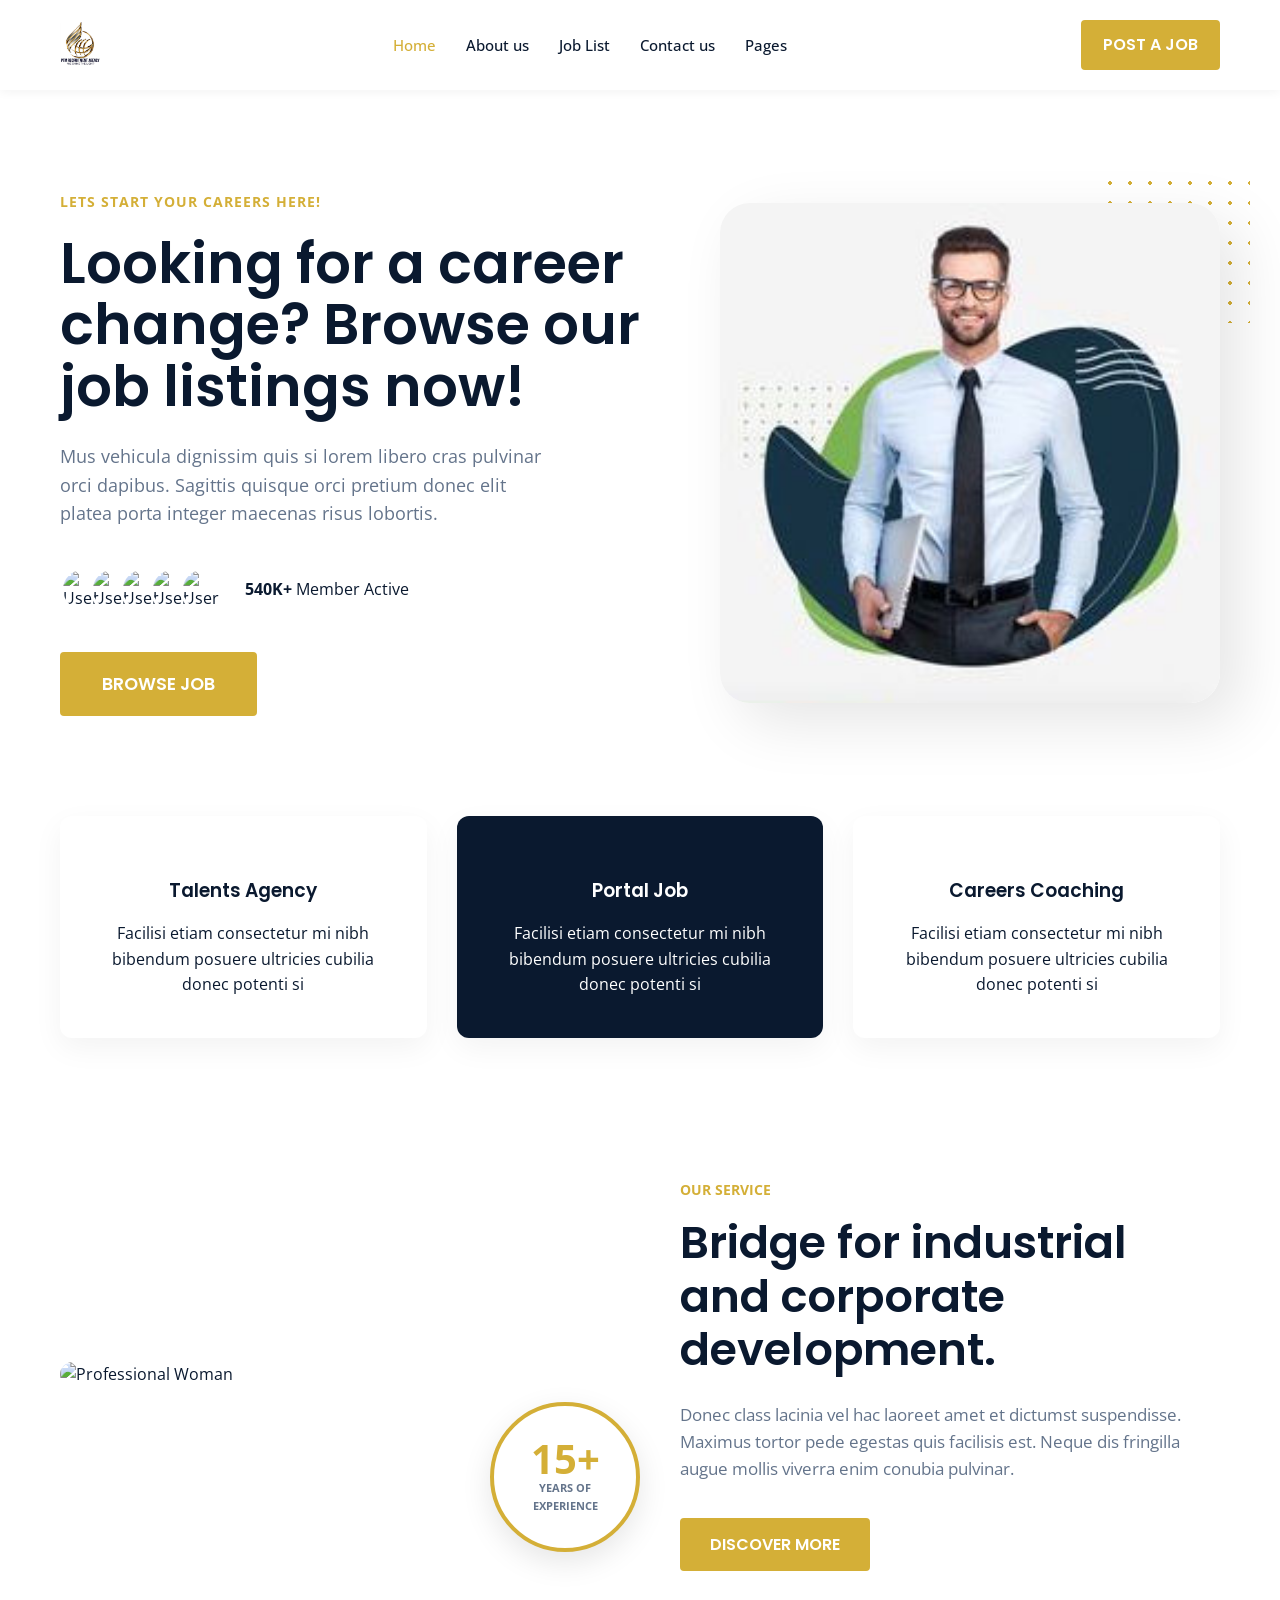
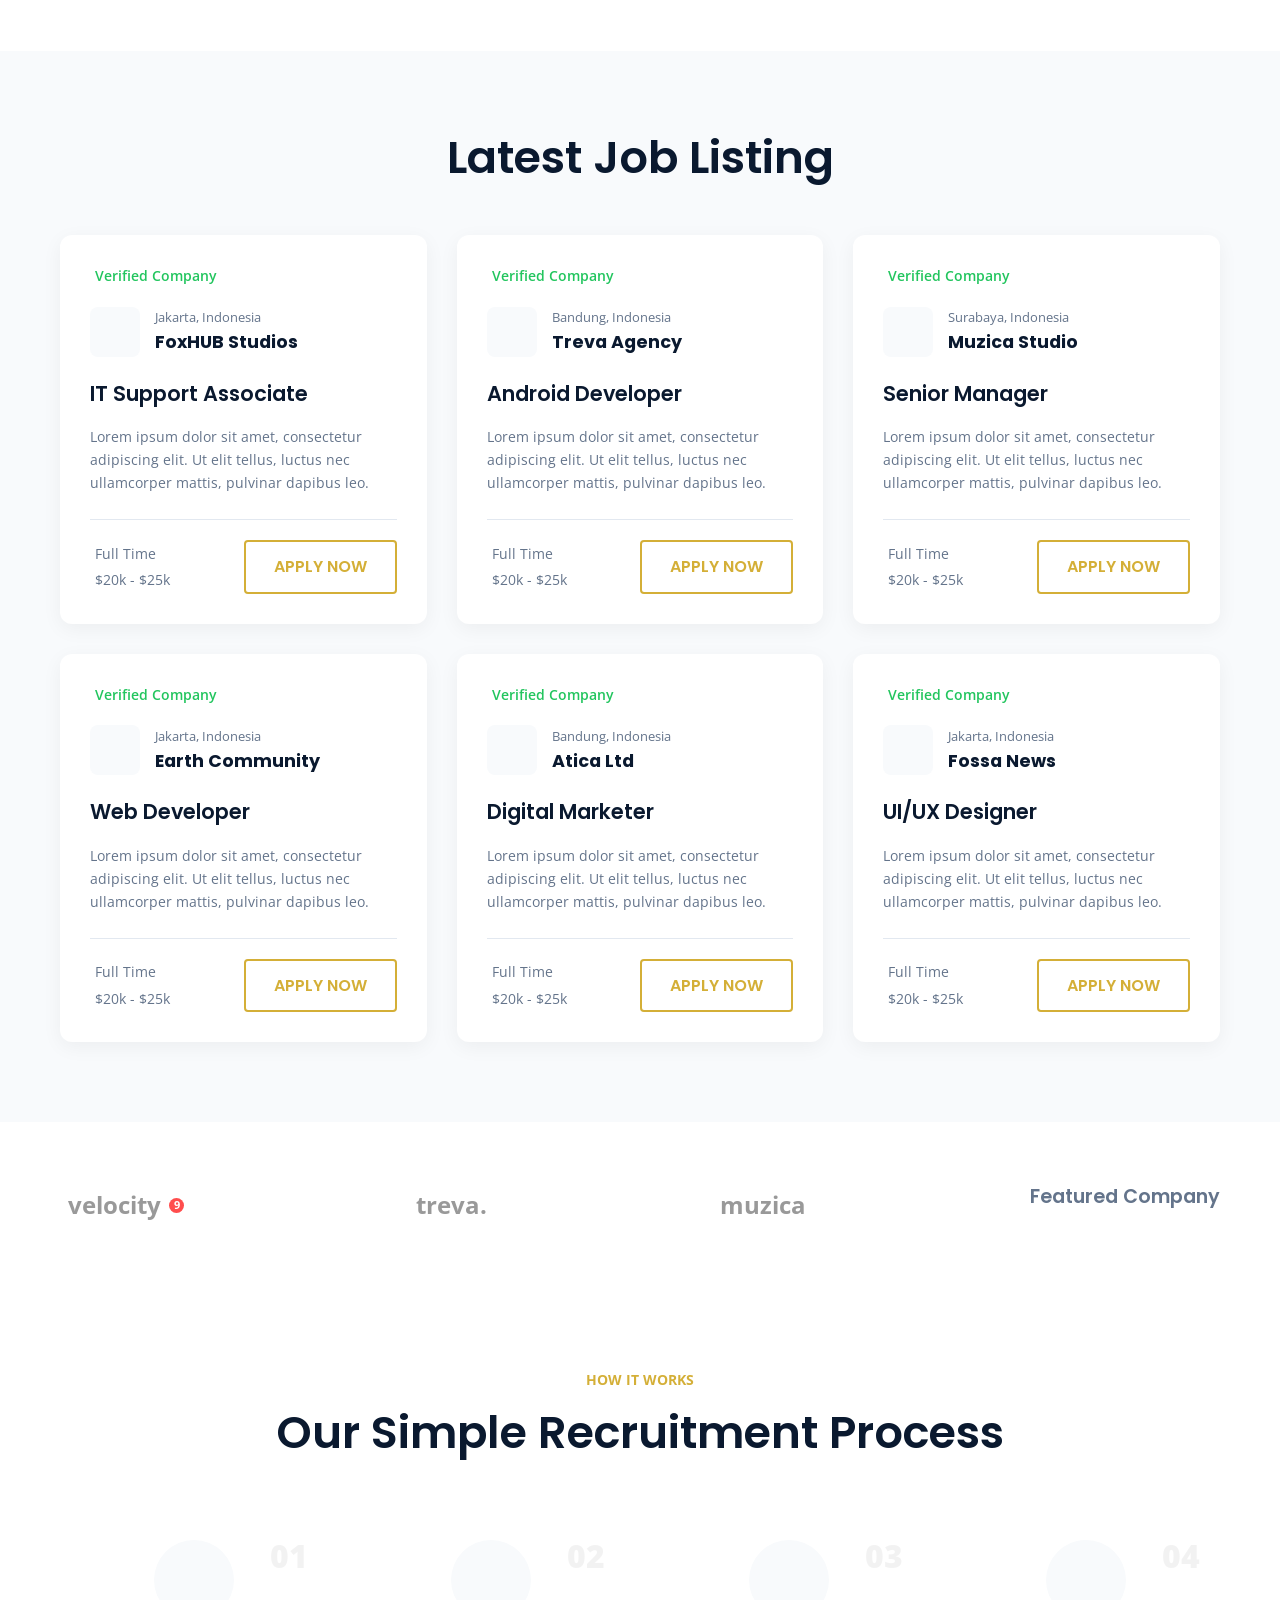
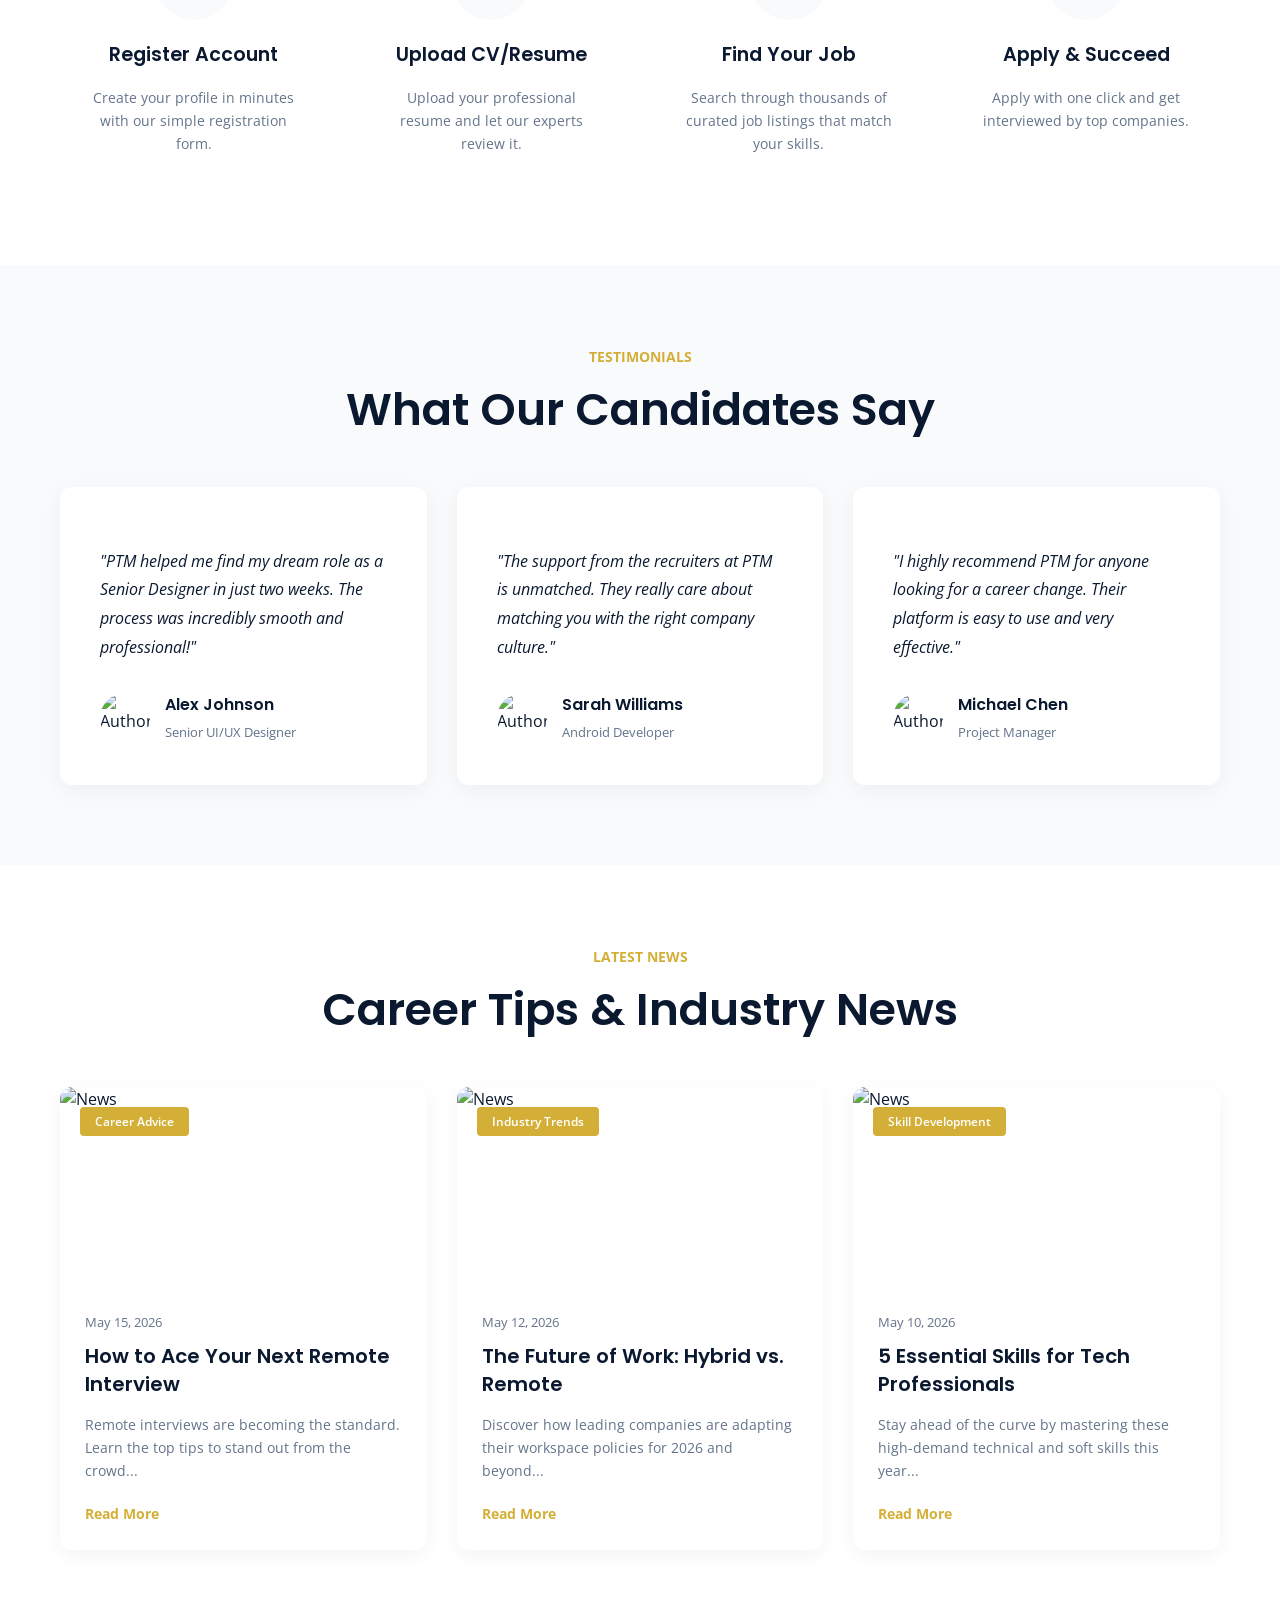
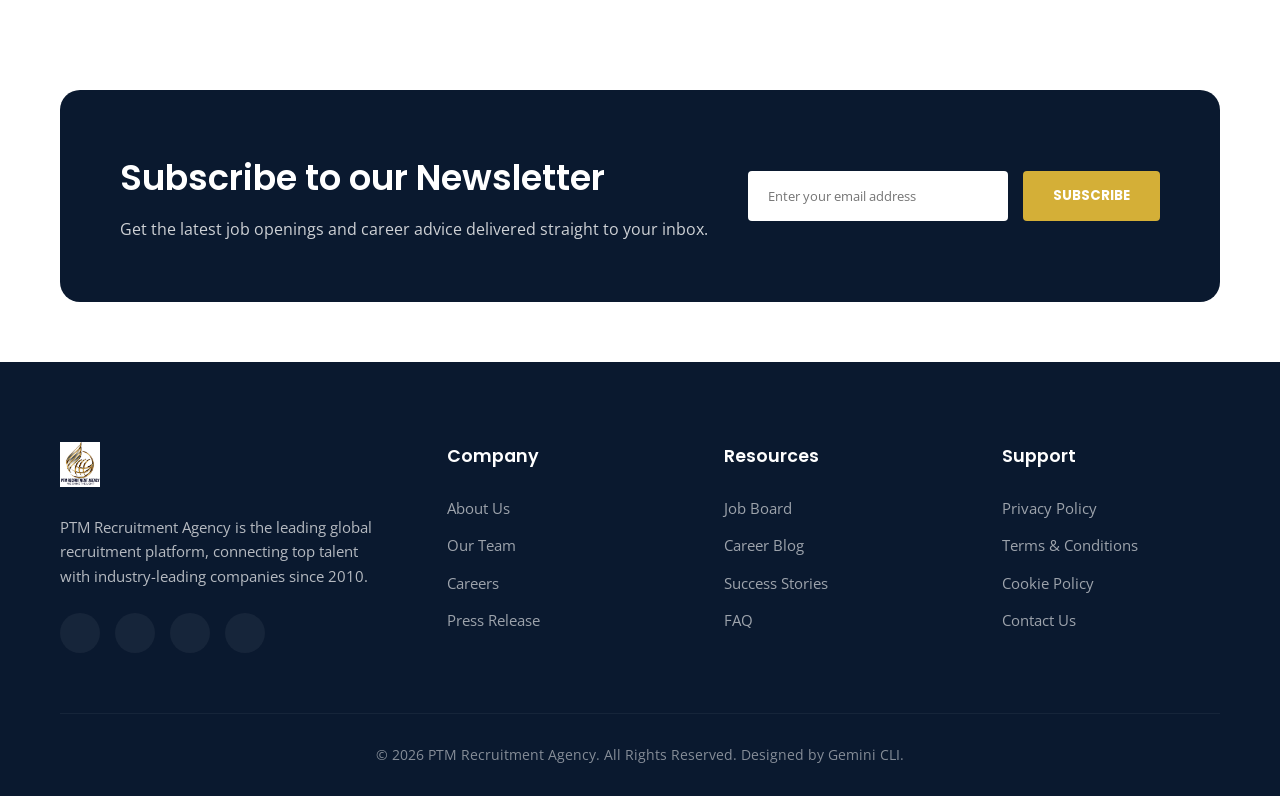
==== index.html @ 04364a05 "Initial commit" ====
<!DOCTYPE html>
<html lang="en">
<head>
    <meta charset="UTF-8">
    <meta name="viewport" content="width=device-width, initial-scale=1.0">
    <title>PTM Recruitment Agency - Job Platform</title>
    <link rel="stylesheet" href="styles.css">
    <!-- Google Fonts -->
    <link rel="preconnect" href="https://fonts.googleapis.com">
    <link rel="preconnect" href="https://fonts.gstatic.com" crossorigin>
    <link href="https://fonts.googleapis.com/css2?family=Open+Sans:wght@300;400;500;600;700&family=Poppins:wght@400;500;600;700&display=swap" rel="stylesheet">
    <!-- Phosphor Icons -->
    <script src="https://unpkg.com/@phosphor-icons/web"></script>
</head>
<body>
    <header class="header">
        <div class="container">
            <nav class="nav">
                <a href="index.html" class="logo">
                    <img src="images/logo.jpeg" alt="PTM Logo">
                </a>
                <ul class="nav-links">
                    <li><a href="index.html" class="active">Home</a></li>
                    <li><a href="#">About us</a></li>
                    <li><a href="jobs.html">Job List</a></li>
                    <li><a href="contact.html">Contact us</a></li>
                    <li><a href="#">Pages</a></li>
                </ul>
                <a href="#" class="btn btn-primary btn-post">POST A JOB</a>
            </nav>
        </div>
    </header>

    <main>
        <!-- Hero Section -->
        <section class="hero">
            <div class="container hero-grid">
                <div class="hero-content">
                    <span class="sub-headline">LETS START YOUR CAREERS HERE!</span>
                    <h1 class="hero-title">Looking for a career change? Browse our job listings now!</h1>
                    <p class="hero-description">
                        Mus vehicula dignissim quis si lorem libero cras pulvinar orci dapibus. 
                        Sagittis quisque orci pretium donec elit platea porta integer maecenas risus lobortis.
                    </p>
                    <div class="hero-stats">
                        <div class="avatar-group">
                            <img src="https://i.pravatar.cc/150?u=1" alt="User">
                            <img src="https://i.pravatar.cc/150?u=2" alt="User">
                            <img src="https://i.pravatar.cc/150?u=3" alt="User">
                            <img src="https://i.pravatar.cc/150?u=4" alt="User">
                            <img src="https://i.pravatar.cc/150?u=5" alt="User">
                        </div>
                        <span class="stats-text"><strong>540K+</strong> Member Active</span>
                    </div>
                    <a href="#" class="btn btn-primary btn-lg">BROWSE JOB</a>
                </div>
                <div class="hero-image">
                    <div class="image-wrapper">
                        <img src="images/hero.jpg" alt="Professional Man">
                        <div class="dots-pattern"></div>
                    </div>
                </div>
            </div>
        </section>

        <!-- Features Section -->
        <section class="features">
            <div class="container features-grid">
                <div class="feature-card">
                    <div class="feature-icon">
                        <i class="ph ph-users-three"></i>
                    </div>
                    <h3>Talents Agency</h3>
                    <p>Facilisi etiam consectetur mi nibh bibendum posuere ultricies cubilia donec potenti si</p>
                </div>
                <div class="feature-card highlighted">
                    <div class="feature-icon">
                        <i class="ph ph-buildings"></i>
                    </div>
                    <h3>Portal Job</h3>
                    <p>Facilisi etiam consectetur mi nibh bibendum posuere ultricies cubilia donec potenti si</p>
                </div>
                <div class="feature-card">
                    <div class="feature-icon">
                        <i class="ph ph-graduation-cap"></i>
                    </div>
                    <h3>Careers Coaching</h3>
                    <p>Facilisi etiam consectetur mi nibh bibendum posuere ultricies cubilia donec potenti si</p>
                </div>
            </div>
        </section>

        <!-- Service Section -->
        <section class="service">
            <div class="container service-grid">
                <div class="service-image">
                    <div class="image-wrapper">
                        <img src="images/professtional.jpg" alt="Professional Woman">
                        <div class="experience-badge">
                            <span class="exp-number">15+</span>
                            <span class="exp-text">YEARS OF<br>EXPERIENCE</span>
                        </div>
                    </div>
                </div>
                <div class="service-content">
                    <span class="section-tag">OUR SERVICE</span>
                    <h2 class="section-title">Bridge for industrial and corporate development.</h2>
                    <p class="section-description">
                        Donec class lacinia vel hac laoreet amet et dictumst suspendisse. 
                        Maximus tortor pede egestas quis facilisis est. Neque dis fringilla augue mollis viverra enim conubia pulvinar.
                    </p>
                    <a href="#" class="btn btn-primary">DISCOVER MORE</a>
                </div>
            </div>
        </section>

        <!-- Job Listings Section -->
        <section class="jobs">
            <div class="container">
                <h2 class="section-title centered">Latest Job Listing</h2>
                <div class="jobs-grid">
                    <!-- Job Card 1 -->
                    <div class="job-card">
                        <div class="job-card-header">
                            <span class="verified"><i class="ph ph-check-circle"></i> Verified Company</span>
                        </div>
                        <div class="company-info">
                            <div class="company-logo"><i class="ph ph-app-window"></i></div>
                            <div class="company-details">
                                <span class="location">Jakarta, Indonesia</span>
                                <h4 class="company-name">FoxHUB Studios</h4>
                            </div>
                        </div>
                        <h3 class="job-title">IT Support Associate</h3>
                        <p class="job-desc">Lorem ipsum dolor sit amet, consectetur adipiscing elit. Ut elit tellus, luctus nec ullamcorper mattis, pulvinar dapibus leo.</p>
                        <div class="job-footer">
                            <div class="job-meta">
                                <span><i class="ph ph-clock"></i> Full Time</span>
                                <span><i class="ph ph-currency-dollar"></i> $20k - $25k</span>
                            </div>
                            <a href="#" class="btn btn-outline">APPLY NOW</a>
                        </div>
                    </div>
                    <!-- Job Card 2 -->
                    <div class="job-card">
                        <div class="job-card-header">
                            <span class="verified"><i class="ph ph-check-circle"></i> Verified Company</span>
                        </div>
                        <div class="company-info">
                            <div class="company-logo"><i class="ph ph-diamonds-four"></i></div>
                            <div class="company-details">
                                <span class="location">Bandung, Indonesia</span>
                                <h4 class="company-name">Treva Agency</h4>
                            </div>
                        </div>
                        <h3 class="job-title">Android Developer</h3>
                        <p class="job-desc">Lorem ipsum dolor sit amet, consectetur adipiscing elit. Ut elit tellus, luctus nec ullamcorper mattis, pulvinar dapibus leo.</p>
                        <div class="job-footer">
                            <div class="job-meta">
                                <span><i class="ph ph-clock"></i> Full Time</span>
                                <span><i class="ph ph-currency-dollar"></i> $20k - $25k</span>
                            </div>
                            <a href="#" class="btn btn-outline">APPLY NOW</a>
                        </div>
                    </div>
                    <!-- Job Card 3 -->
                    <div class="job-card">
                        <div class="job-card-header">
                            <span class="verified"><i class="ph ph-check-circle"></i> Verified Company</span>
                        </div>
                        <div class="company-info">
                            <div class="company-logo"><i class="ph ph-music-note"></i></div>
                            <div class="company-details">
                                <span class="location">Surabaya, Indonesia</span>
                                <h4 class="company-name">Muzica Studio</h4>
                            </div>
                        </div>
                        <h3 class="job-title">Senior Manager</h3>
                        <p class="job-desc">Lorem ipsum dolor sit amet, consectetur adipiscing elit. Ut elit tellus, luctus nec ullamcorper mattis, pulvinar dapibus leo.</p>
                        <div class="job-footer">
                            <div class="job-meta">
                                <span><i class="ph ph-clock"></i> Full Time</span>
                                <span><i class="ph ph-currency-dollar"></i> $20k - $25k</span>
                            </div>
                            <a href="#" class="btn btn-outline">APPLY NOW</a>
                        </div>
                    </div>
                    <!-- Job Card 4 -->
                    <div class="job-card">
                        <div class="job-card-header">
                            <span class="verified"><i class="ph ph-check-circle"></i> Verified Company</span>
                        </div>
                        <div class="company-info">
                            <div class="company-logo"><i class="ph ph-globe-hemisphere-west"></i></div>
                            <div class="company-details">
                                <span class="location">Jakarta, Indonesia</span>
                                <h4 class="company-name">Earth Community</h4>
                            </div>
                        </div>
                        <h3 class="job-title">Web Developer</h3>
                        <p class="job-desc">Lorem ipsum dolor sit amet, consectetur adipiscing elit. Ut elit tellus, luctus nec ullamcorper mattis, pulvinar dapibus leo.</p>
                        <div class="job-footer">
                            <div class="job-meta">
                                <span><i class="ph ph-clock"></i> Full Time</span>
                                <span><i class="ph ph-currency-dollar"></i> $20k - $25k</span>
                            </div>
                            <a href="#" class="btn btn-outline">APPLY NOW</a>
                        </div>
                    </div>
                    <!-- Job Card 5 -->
                    <div class="job-card">
                        <div class="job-card-header">
                            <span class="verified"><i class="ph ph-check-circle"></i> Verified Company</span>
                        </div>
                        <div class="company-info">
                            <div class="company-logo"><i class="ph ph-chart-line-up"></i></div>
                            <div class="company-details">
                                <span class="location">Bandung, Indonesia</span>
                                <h4 class="company-name">Atica Ltd</h4>
                            </div>
                        </div>
                        <h3 class="job-title">Digital Marketer</h3>
                        <p class="job-desc">Lorem ipsum dolor sit amet, consectetur adipiscing elit. Ut elit tellus, luctus nec ullamcorper mattis, pulvinar dapibus leo.</p>
                        <div class="job-footer">
                            <div class="job-meta">
                                <span><i class="ph ph-clock"></i> Full Time</span>
                                <span><i class="ph ph-currency-dollar"></i> $20k - $25k</span>
                            </div>
                            <a href="#" class="btn btn-outline">APPLY NOW</a>
                        </div>
                    </div>
                    <!-- Job Card 6 -->
                    <div class="job-card">
                        <div class="job-card-header">
                            <span class="verified"><i class="ph ph-check-circle"></i> Verified Company</span>
                        </div>
                        <div class="company-info">
                            <div class="company-logo"><i class="ph ph-framer-logo"></i></div>
                            <div class="company-details">
                                <span class="location">Jakarta, Indonesia</span>
                                <h4 class="company-name">Fossa News</h4>
                            </div>
                        </div>
                        <h3 class="job-title">UI/UX Designer</h3>
                        <p class="job-desc">Lorem ipsum dolor sit amet, consectetur adipiscing elit. Ut elit tellus, luctus nec ullamcorper mattis, pulvinar dapibus leo.</p>
                        <div class="job-footer">
                            <div class="job-meta">
                                <span><i class="ph ph-clock"></i> Full Time</span>
                                <span><i class="ph ph-currency-dollar"></i> $20k - $25k</span>
                            </div>
                            <a href="#" class="btn btn-outline">APPLY NOW</a>
                        </div>
                    </div>
                </div>
            </div>
        </section>

        <!-- Partners Section -->
        <section class="partners">
            <div class="container partners-grid">
                <div class="partner-logo"><i class="ph ph-lightning"></i> velocity <span>9</span></div>
                <div class="partner-logo"><i class="ph ph-circles-three"></i> treva.</div>
                <div class="partner-logo"><i class="ph ph-music-notes"></i> muzica</div>
                <div class="featured-company">
                    <h3>Featured Company</h3>
                    <div class="featured-logos">
                        <i class="ph ph-google-logo"></i>
                        <i class="ph ph-microsoft-teams-logo"></i>
                        <i class="ph ph-slack-logo"></i>
                    </div>
                </div>
            </div>
        </section>

        <!-- How It Works Section -->
        <section class="how-it-works">
            <div class="container">
                <span class="section-tag centered">HOW IT WORKS</span>
                <h2 class="section-title centered">Our Simple Recruitment Process</h2>
                <div class="steps-grid">
                    <div class="step-card">
                        <div class="step-icon"><i class="ph ph-user-plus"></i></div>
                        <span class="step-number">01</span>
                        <h3>Register Account</h3>
                        <p>Create your profile in minutes with our simple registration form.</p>
                    </div>
                    <div class="step-card">
                        <div class="step-icon"><i class="ph ph-file-arrow-up"></i></div>
                        <span class="step-number">02</span>
                        <h3>Upload CV/Resume</h3>
                        <p>Upload your professional resume and let our experts review it.</p>
                    </div>
                    <div class="step-card">
                        <div class="step-icon"><i class="ph ph-magnifying-glass"></i></div>
                        <span class="step-number">03</span>
                        <h3>Find Your Job</h3>
                        <p>Search through thousands of curated job listings that match your skills.</p>
                    </div>
                    <div class="step-card">
                        <div class="step-icon"><i class="ph ph-briefcase"></i></div>
                        <span class="step-number">04</span>
                        <h3>Apply & Succeed</h3>
                        <p>Apply with one click and get interviewed by top companies.</p>
                    </div>
                </div>
            </div>
        </section>

        <!-- Testimonials Section -->
        <section class="testimonials">
            <div class="container">
                <span class="section-tag centered">TESTIMONIALS</span>
                <h2 class="section-title centered">What Our Candidates Say</h2>
                <div class="testimonials-grid">
                    <div class="testimonial-card">
                        <div class="quote-icon"><i class="ph ph-quotes"></i></div>
                        <p class="testimonial-text">"PTM helped me find my dream role as a Senior Designer in just two weeks. The process was incredibly smooth and professional!"</p>
                        <div class="testimonial-author">
                            <img src="https://i.pravatar.cc/150?u=a" alt="Author">
                            <div class="author-info">
                                <h4>Alex Johnson</h4>
                                <span>Senior UI/UX Designer</span>
                            </div>
                        </div>
                    </div>
                    <div class="testimonial-card">
                        <div class="quote-icon"><i class="ph ph-quotes"></i></div>
                        <p class="testimonial-text">"The support from the recruiters at PTM is unmatched. They really care about matching you with the right company culture."</p>
                        <div class="testimonial-author">
                            <img src="https://i.pravatar.cc/150?u=b" alt="Author">
                            <div class="author-info">
                                <h4>Sarah Williams</h4>
                                <span>Android Developer</span>
                            </div>
                        </div>
                    </div>
                    <div class="testimonial-card">
                        <div class="quote-icon"><i class="ph ph-quotes"></i></div>
                        <p class="testimonial-text">"I highly recommend PTM for anyone looking for a career change. Their platform is easy to use and very effective."</p>
                        <div class="testimonial-author">
                            <img src="https://i.pravatar.cc/150?u=c" alt="Author">
                            <div class="author-info">
                                <h4>Michael Chen</h4>
                                <span>Project Manager</span>
                            </div>
                        </div>
                    </div>
                </div>
            </div>
        </section>

        <!-- Latest News Section -->
        <section class="news">
            <div class="container">
                <span class="section-tag centered">LATEST NEWS</span>
                <h2 class="section-title centered">Career Tips & Industry News</h2>
                <div class="news-grid">
                    <div class="news-card">
                        <div class="news-image">
                            <img src="https://images.unsplash.com/photo-1486312338219-ce68d2c6f44d?auto=format&fit=crop&q=80&w=800" alt="News">
                            <span class="news-category">Career Advice</span>
                        </div>
                        <div class="news-content">
                            <span class="news-date">May 15, 2026</span>
                            <h3><a href="#">How to Ace Your Next Remote Interview</a></h3>
                            <p>Remote interviews are becoming the standard. Learn the top tips to stand out from the crowd...</p>
                            <a href="#" class="read-more">Read More <i class="ph ph-arrow-right"></i></a>
                        </div>
                    </div>
                    <div class="news-card">
                        <div class="news-image">
                            <img src="https://images.unsplash.com/photo-1522202176988-66273c2fd55f?auto=format&fit=crop&q=80&w=800" alt="News">
                            <span class="news-category">Industry Trends</span>
                        </div>
                        <div class="news-content">
                            <span class="news-date">May 12, 2026</span>
                            <h3><a href="#">The Future of Work: Hybrid vs. Remote</a></h3>
                            <p>Discover how leading companies are adapting their workspace policies for 2026 and beyond...</p>
                            <a href="#" class="read-more">Read More <i class="ph ph-arrow-right"></i></a>
                        </div>
                    </div>
                    <div class="news-card">
                        <div class="news-image">
                            <img src="https://images.unsplash.com/photo-1519389950473-47ba0277781c?auto=format&fit=crop&q=80&w=800" alt="News">
                            <span class="news-category">Skill Development</span>
                        </div>
                        <div class="news-content">
                            <span class="news-date">May 10, 2026</span>
                            <h3><a href="#">5 Essential Skills for Tech Professionals</a></h3>
                            <p>Stay ahead of the curve by mastering these high-demand technical and soft skills this year...</p>
                            <a href="#" class="read-more">Read More <i class="ph ph-arrow-right"></i></a>
                        </div>
                    </div>
                </div>
            </div>
        </section>

        <!-- Newsletter Section -->
        <section class="newsletter">
            <div class="container">
                <div class="newsletter-card">
                    <div class="newsletter-content">
                        <h2>Subscribe to our Newsletter</h2>
                        <p>Get the latest job openings and career advice delivered straight to your inbox.</p>
                    </div>
                    <form class="newsletter-form">
                        <input type="email" placeholder="Enter your email address" required>
                        <button type="submit" class="btn btn-secondary">SUBSCRIBE</button>
                    </form>
                </div>
            </div>
        </section>
    </main>

    <footer class="footer">
        <div class="container">
            <div class="footer-grid">
                <div class="footer-col main">
                    <a href="index.html" class="logo">
                        <img src="images/logo.jpeg" alt="PTM Logo">
                    </a>
                    <p class="footer-desc">
                        PTM Recruitment Agency is the leading global recruitment platform, connecting top talent with industry-leading companies since 2010.
                    </p>
                    <div class="social-links">
                        <a href="#"><i class="ph ph-facebook-logo"></i></a>
                        <a href="#"><i class="ph ph-twitter-logo"></i></a>
                        <a href="#"><i class="ph ph-linkedin-logo"></i></a>
                        <a href="#"><i class="ph ph-instagram-logo"></i></a>
                    </div>
                </div>
                <div class="footer-col">
                    <h4>Company</h4>
                    <ul class="footer-links">
                        <li><a href="#">About Us</a></li>
                        <li><a href="#">Our Team</a></li>
                        <li><a href="#">Careers</a></li>
                        <li><a href="#">Press Release</a></li>
                    </ul>
                </div>
                <div class="footer-col">
                    <h4>Resources</h4>
                    <ul class="footer-links">
                        <li><a href="#">Job Board</a></li>
                        <li><a href="#">Career Blog</a></li>
                        <li><a href="#">Success Stories</a></li>
                        <li><a href="#">FAQ</a></li>
                    </ul>
                </div>
                <div class="footer-col">
                    <h4>Support</h4>
                    <ul class="footer-links">
                        <li><a href="#">Privacy Policy</a></li>
                        <li><a href="#">Terms & Conditions</a></li>
                        <li><a href="#">Cookie Policy</a></li>
                        <li><a href="contact.html">Contact Us</a></li>
                    </ul>
                </div>
            </div>
            <div class="footer-bottom">
                <p>&copy; 2026 PTM Recruitment Agency. All Rights Reserved. Designed by Gemini CLI.</p>
            </div>
        </div>
    </footer>
</body>
</html>
---- styles.css ----
:root {
    /* New Brand Colors */
    --primary: #D4AF37;        /* Metallic Gold */
    --primary-dark: #B8860B;   /* Darker Gold for Hover */
    --secondary: #0A192F;      /* Deep Navy Blue */
    --silver: #BDC3C7;         /* Metallic Silver */
    --text-main: #0A192F;      /* Navy Blue for text */
    --text-muted: #64748b;
    --bg-light: #F8FAFC;       /* Very light silver/blue tint */
    --bg-white: #ffffff;
    --white: #ffffff;
    --border: #e2e8f0;
    --verified-green: #22c55e; /* Keep semantic green for verification */
    
    /* Typography */
    --font-heading: 'Poppins', sans-serif;
    --font-body: 'Open Sans', sans-serif;
    
    /* Spacing */
    --container-max: 1200px;
    --section-padding: 80px 0;
}

html {
    scroll-behavior: smooth;
}

::selection {
    background-color: var(--primary);
    color: var(--white);
}

/* Custom Scrollbar */
::-webkit-scrollbar {
    width: 10px;
}

::-webkit-scrollbar-track {
    background: var(--bg-light);
}

::-webkit-scrollbar-thumb {
    background: #ccc;
    border-radius: 5px;
}

::-webkit-scrollbar-thumb:hover {
    background: var(--primary);
}

* {
    margin: 0;
    padding: 0;
    box-sizing: border-box;
}

body {
    font-family: var(--font-body);
    color: var(--text-main);
    line-height: 1.6;
    background-color: var(--bg-white);
    overflow-x: hidden;
}

h1, h2, h3, h4 {
    font-family: var(--font-heading);
    font-weight: 600;
    color: var(--secondary);
}

a {
    text-decoration: none;
    color: inherit;
    transition: 0.3s ease;
}

ul {
    list-style: none;
}

img {
    max-width: 100%;
    display: block;
}

.container {
    max-width: var(--container-max);
    margin: 0 auto;
    padding: 0 20px;
}

/* Buttons */
.btn {
    display: inline-block;
    padding: 12px 28px;
    border-radius: 4px;
    font-weight: 600;
    font-family: var(--font-heading);
    cursor: pointer;
    transition: 0.3s ease;
    text-align: center;
}

.btn-primary {
    background-color: var(--primary);
    color: var(--white);
    border: 2px solid var(--primary);
}

.btn-primary:hover {
    background-color: var(--primary-dark);
    border-color: var(--primary-dark);
}

.btn-outline {
    background-color: transparent;
    color: var(--primary);
    border: 2px solid var(--primary);
}

.btn-outline:hover {
    background-color: var(--primary);
    color: var(--white);
}

.btn-lg {
    padding: 16px 40px;
    font-size: 1.1rem;
}

/* Animations */
@keyframes fadeInUp {
    from {
        opacity: 0;
        transform: translateY(30px);
    }
    to {
        opacity: 1;
        transform: translateY(0);
    }
}

.hero-content > * {
    opacity: 0;
    animation: fadeInUp 0.8s ease forwards;
}

.hero-content .sub-headline { animation-delay: 0.1s; }
.hero-content .hero-title { animation-delay: 0.2s; }
.hero-content .hero-description { animation-delay: 0.3s; }
.hero-content .hero-stats { animation-delay: 0.4s; }
.hero-content .btn { animation-delay: 0.5s; }

.hero-image {
    opacity: 0;
    animation: fadeInUp 1s ease forwards;
    animation-delay: 0.4s;
}

/* Header */
.header {
    background-color: var(--bg-white);
    padding: 20px 0;
    position: sticky;
    top: 0;
    z-index: 1000;
    box-shadow: 0 2px 10px rgba(0,0,0,0.05);
}

.nav {
    display: flex;
    justify-content: space-between;
    align-items: center;
}

.logo {
    font-size: 2rem;
    font-weight: 700;
    color: var(--secondary);
    font-family: var(--font-heading);
    display: flex;
    align-items: center;
}

.logo img {
    height: 45px;
    width: auto;
    object-fit: contain;
}

.nav-links {
    display: flex;
    gap: 30px;
}

.nav-links li a {
    font-weight: 500;
    font-size: 0.95rem;
    color: var(--text-main);
    display: flex;
    align-items: center;
    gap: 5px;
}

.nav-links li a:hover,
.nav-links li a.active {
    color: var(--primary);
}

.btn-post {
    padding: 10px 20px;
}

/* Hero Section */
.hero {
    padding: 100px 0;
    background-color: var(--bg-white);
}

.hero-grid {
    display: grid;
    grid-template-columns: 1.2fr 1fr;
    gap: 60px;
    align-items: center;
}

.sub-headline {
    color: var(--primary);
    font-weight: 700;
    font-size: 0.9rem;
    letter-spacing: 1px;
    display: block;
    margin-bottom: 20px;
}

.hero-title {
    font-size: 3.5rem;
    line-height: 1.1;
    margin-bottom: 25px;
}

.hero-description {
    font-size: 1.1rem;
    color: var(--text-muted);
    margin-bottom: 40px;
    max-width: 500px;
}

.hero-stats {
    display: flex;
    align-items: center;
    gap: 20px;
    margin-bottom: 40px;
}

.avatar-group {
    display: flex;
}

.avatar-group img {
    width: 45px;
    height: 45px;
    border-radius: 50%;
    border: 3px solid var(--white);
    margin-left: -15px;
}

.avatar-group img:first-child {
    margin-left: 0;
}

.stats-text {
    font-size: 1rem;
    color: var(--text-main);
}

.hero-image {
    position: relative;
}

.hero-image .image-wrapper {
    position: relative;
    z-index: 1;
}

.hero-image img {
    width: 100%;
    border-radius: 30px;
    box-shadow: 20px 20px 60px rgba(0,0,0,0.1);
}

.dots-pattern {
    position: absolute;
    top: -30px;
    right: -30px;
    width: 150px;
    height: 150px;
    background-image: radial-gradient(var(--primary) 2px, transparent 2px);
    background-size: 20px 20px;
    z-index: -1;
}

/* Features Section */
.features {
    padding: 60px 0;
    margin-top: -60px;
}

.features-grid {
    display: grid;
    grid-template-columns: repeat(3, 1fr);
    gap: 30px;
}

.feature-card {
    background-color: var(--bg-white);
    padding: 40px;
    border-radius: 12px;
    text-align: center;
    box-shadow: 0 10px 30px rgba(0,0,0,0.05);
    transition: 0.3s ease;
}

.feature-card:hover {
    transform: translateY(-10px);
}

.feature-card.highlighted {
    background-color: var(--secondary);
    color: var(--white);
}

.feature-card.highlighted h3 {
    color: var(--white);
}

.feature-icon {
    font-size: 3rem;
    color: var(--primary);
    margin-bottom: 20px;
}

.feature-card.highlighted .feature-icon {
    color: var(--white);
}

.feature-card h3 {
    margin-bottom: 15px;
}

/* Service Section */
.service {
    padding: var(--section-padding);
}

.service-grid {
    display: grid;
    grid-template-columns: 1fr 1fr;
    gap: 80px;
    align-items: center;
}

.service-image .image-wrapper {
    position: relative;
}

.service-image img {
    border-radius: 30px;
    width: 100%;
}

.experience-badge {
    position: absolute;
    top: 40px;
    right: -40px;
    background-color: var(--white);
    padding: 20px;
    border-radius: 50%;
    width: 150px;
    height: 150px;
    display: flex;
    flex-direction: column;
    justify-content: center;
    align-items: center;
    text-align: center;
    box-shadow: 0 10px 30px rgba(0,0,0,0.1);
    border: 4px solid var(--primary);
}

.exp-number {
    font-size: 2.5rem;
    font-weight: 700;
    color: var(--primary);
    line-height: 1;
}

.exp-text {
    font-size: 0.7rem;
    font-weight: 700;
    color: var(--text-muted);
}

.section-tag {
    color: var(--primary);
    font-weight: 700;
    font-size: 0.9rem;
    display: block;
    margin-bottom: 15px;
}

.section-title {
    font-size: 2.8rem;
    line-height: 1.2;
    margin-bottom: 25px;
}

.section-title.centered {
    text-align: center;
    margin-bottom: 50px;
}

.section-description {
    font-size: 1.05rem;
    color: var(--text-muted);
    margin-bottom: 35px;
}

/* Jobs Section */
.jobs {
    padding: var(--section-padding);
    background-color: var(--bg-light);
}

.jobs-grid {
    display: grid;
    grid-template-columns: repeat(3, 1fr);
    gap: 30px;
}

.job-card {
    background-color: var(--bg-white);
    padding: 30px;
    border-radius: 12px;
    box-shadow: 0 5px 20px rgba(0,0,0,0.05);
    transition: 0.3s ease;
}

.job-card:hover {
    transform: translateY(-5px);
    box-shadow: 0 10px 30px rgba(0,0,0,0.1);
}

.job-card-header {
    margin-bottom: 20px;
}

.verified {
    color: var(--verified-green);
    font-size: 0.85rem;
    font-weight: 600;
    display: flex;
    align-items: center;
    gap: 5px;
}

.company-info {
    display: flex;
    align-items: center;
    gap: 15px;
    margin-bottom: 20px;
}

.company-logo {
    width: 50px;
    height: 50px;
    background-color: var(--bg-light);
    border-radius: 8px;
    display: flex;
    justify-content: center;
    align-items: center;
    font-size: 1.5rem;
    color: var(--primary);
}

.company-details .location {
    font-size: 0.8rem;
    color: var(--text-muted);
    display: block;
}

.company-details .company-name {
    font-size: 1.1rem;
    font-weight: 700;
}

.job-title {
    font-size: 1.3rem;
    margin-bottom: 15px;
}

.job-desc {
    font-size: 0.9rem;
    color: var(--text-muted);
    margin-bottom: 25px;
}

.job-footer {
    display: flex;
    justify-content: space-between;
    align-items: center;
    border-top: 1px solid var(--border);
    padding-top: 20px;
}

.job-meta {
    display: flex;
    flex-direction: column;
    gap: 5px;
    font-size: 0.85rem;
    color: var(--text-muted);
}

.job-meta span {
    display: flex;
    align-items: center;
    gap: 5px;
}

/* Partners Section */
.partners {
    padding: 60px 0;
    background-color: var(--bg-white);
}

.partners-grid {
    display: flex;
    justify-content: space-between;
    align-items: center;
    flex-wrap: wrap;
    gap: 40px;
}

.partner-logo {
    font-size: 1.5rem;
    font-weight: 700;
    color: #999;
    display: flex;
    align-items: center;
    gap: 8px;
}

.partner-logo i {
    font-size: 2rem;
}

.partner-logo span {
    background-color: #ff4d4d;
    color: white;
    font-size: 0.7rem;
    width: 15px;
    height: 15px;
    border-radius: 50%;
    display: flex;
    justify-content: center;
    align-items: center;
}

.featured-company {
    display: flex;
    flex-direction: column;
    gap: 15px;
}

.featured-company h3 {
    font-size: 1.2rem;
    color: var(--text-muted);
}

.featured-logos {
    display: flex;
    gap: 20px;
    font-size: 1.8rem;
    color: #ccc;
}

/* How It Works Section */
.how-it-works {
    padding: var(--section-padding);
    background-color: var(--bg-white);
}

.steps-grid {
    display: grid;
    grid-template-columns: repeat(4, 1fr);
    gap: 30px;
    margin-top: 50px;
}

.step-card {
    text-align: center;
    position: relative;
    padding: 30px;
}

.step-icon {
    width: 80px;
    height: 80px;
    background-color: var(--bg-light);
    border-radius: 50%;
    display: flex;
    justify-content: center;
    align-items: center;
    font-size: 2rem;
    color: var(--primary);
    margin: 0 auto 20px;
    transition: 0.3s ease;
}

.step-card:hover .step-icon {
    background-color: var(--primary);
    color: var(--white);
    transform: rotateY(180deg);
}

.step-number {
    position: absolute;
    top: 20px;
    right: 20px;
    font-size: 2rem;
    font-weight: 800;
    color: rgba(0,0,0,0.05);
}

.step-card h3 {
    margin-bottom: 15px;
    font-size: 1.2rem;
}

.step-card p {
    font-size: 0.9rem;
    color: var(--text-muted);
}

/* Testimonials Section */
.testimonials {
    padding: var(--section-padding);
    background-color: var(--bg-light);
}

.testimonials-grid {
    display: grid;
    grid-template-columns: repeat(3, 1fr);
    gap: 30px;
    margin-top: 50px;
}

.testimonial-card {
    background-color: var(--bg-white);
    padding: 40px;
    border-radius: 12px;
    box-shadow: 0 5px 20px rgba(0,0,0,0.05);
    position: relative;
}

.quote-icon {
    font-size: 2.5rem;
    color: var(--primary);
    opacity: 0.2;
    margin-bottom: 20px;
}

.testimonial-text {
    font-style: italic;
    color: var(--text-main);
    margin-bottom: 30px;
    line-height: 1.8;
}

.testimonial-author {
    display: flex;
    align-items: center;
    gap: 15px;
}

.testimonial-author img {
    width: 50px;
    height: 50px;
    border-radius: 50%;
}

.author-info h4 {
    font-size: 1rem;
    margin-bottom: 2px;
}

.author-info span {
    font-size: 0.8rem;
    color: var(--text-muted);
}

/* Latest News Section */
.news {
    padding: var(--section-padding);
}

.news-grid {
    display: grid;
    grid-template-columns: repeat(3, 1fr);
    gap: 30px;
    margin-top: 50px;
}

.news-card {
    background-color: var(--bg-white);
    border-radius: 12px;
    overflow: hidden;
    box-shadow: 0 5px 20px rgba(0,0,0,0.05);
    transition: 0.3s ease;
}

.news-card:hover {
    transform: translateY(-10px);
}

.news-image {
    position: relative;
    height: 200px;
}

.news-image img {
    width: 100%;
    height: 100%;
    object-fit: crop;
}

.news-category {
    position: absolute;
    top: 20px;
    left: 20px;
    background-color: var(--primary);
    color: var(--white);
    padding: 5px 15px;
    border-radius: 4px;
    font-size: 0.75rem;
    font-weight: 600;
}

.news-content {
    padding: 25px;
}

.news-date {
    font-size: 0.8rem;
    color: var(--text-muted);
    display: block;
    margin-bottom: 10px;
}

.news-content h3 {
    font-size: 1.25rem;
    margin-bottom: 15px;
    line-height: 1.4;
}

.news-content h3 a:hover {
    color: var(--primary);
}

.news-content p {
    font-size: 0.9rem;
    color: var(--text-muted);
    margin-bottom: 20px;
}

.read-more {
    font-weight: 700;
    color: var(--primary);
    font-size: 0.9rem;
    display: flex;
    align-items: center;
    gap: 5px;
}

/* Newsletter Section */
.newsletter {
    padding: 60px 0;
}

.newsletter-card {
    background-color: var(--secondary);
    padding: 60px;
    border-radius: 20px;
    display: flex;
    justify-content: space-between;
    align-items: center;
    color: var(--white);
    gap: 40px;
}

.newsletter-content h2 {
    color: var(--white);
    font-size: 2.2rem;
    margin-bottom: 10px;
}

.newsletter-content p {
    opacity: 0.8;
}

.newsletter-form {
    display: flex;
    gap: 15px;
    flex: 1;
    max-width: 500px;
}

.newsletter-form input {
    flex: 1;
    padding: 15px 20px;
    border-radius: 4px;
    border: none;
    font-family: var(--font-body);
}

.btn-secondary {
    background-color: var(--primary);
    color: var(--white);
    border: none;
    padding: 15px 30px;
    font-weight: 700;
    cursor: pointer;
    border-radius: 4px;
    transition: 0.3s ease;
}

.btn-secondary:hover {
    background-color: var(--primary-dark);
}

/* Updated Footer */
.footer {
    background-color: var(--secondary);
    color: var(--white);
    padding: 80px 0 0;
}

.footer-grid {
    display: grid;
    grid-template-columns: 1.5fr 1fr 1fr 1fr;
    gap: 60px;
    margin-bottom: 60px;
}

.footer-col.main .logo {
    color: var(--white);
    margin-bottom: 20px;
    display: inline-block;
}

.footer-desc {
    opacity: 0.7;
    margin-bottom: 25px;
    font-size: 0.95rem;
}

.social-links {
    display: flex;
    gap: 15px;
}

.social-links a {
    width: 40px;
    height: 40px;
    background-color: rgba(255,255,255,0.05);
    border-radius: 50%;
    display: flex;
    justify-content: center;
    align-items: center;
    font-size: 1.2rem;
    transition: 0.3s ease;
}

.social-links a:hover {
    background-color: var(--primary);
    color: var(--white);
    transform: translateY(-5px);
}

.footer-col h4 {
    color: var(--white);
    margin-bottom: 25px;
    font-size: 1.1rem;
}

.footer-links li {
    margin-bottom: 12px;
}

.footer-links li a {
    opacity: 0.6;
    font-size: 0.95rem;
}

.footer-links li a:hover {
    opacity: 1;
    color: var(--primary);
    padding-left: 5px;
}

.footer-bottom {
    border-top: 1px solid rgba(255,255,255,0.05);
    padding: 30px 0;
    text-align: center;
}

.footer-bottom p {
    opacity: 0.5;
    font-size: 0.85rem;
}

/* Helper Class */
.section-tag.centered {
    text-align: center;
}

/* Responsive Extensions */
@media (max-width: 1024px) {
    .steps-grid, .testimonials-grid, .news-grid {
        grid-template-columns: repeat(2, 1fr);
    }
    .newsletter-card {
        flex-direction: column;
        text-align: center;
        padding: 40px;
    }
    .footer-grid {
        grid-template-columns: repeat(2, 1fr);
    }
}

@media (max-width: 768px) {
    .steps-grid, .testimonials-grid, .news-grid, .footer-grid {
        grid-template-columns: 1fr;
    }
    .newsletter-form {
        flex-direction: column;
        width: 100%;
    }
}

/* Page Banner */
.page-banner {
    background-color: var(--secondary);
    padding: 60px 0;
    text-align: center;
    color: var(--white);
}

.page-title {
    color: var(--white);
    font-size: 2.5rem;
    margin-bottom: 10px;
}

.page-subtitle {
    opacity: 0.8;
    font-size: 1.1rem;
}

/* Job Search Bar (Jobs Page) */
.job-search-bar {
    margin-top: -40px;
    margin-bottom: 60px;
}

.search-container {
    background-color: var(--bg-white);
    padding: 20px;
    border-radius: 12px;
    box-shadow: 0 10px 30px rgba(0,0,0,0.1);
    display: grid;
    grid-template-columns: 1fr 1fr 1fr auto;
    gap: 15px;
    align-items: center;
}

.search-input {
    display: flex;
    align-items: center;
    gap: 10px;
    background-color: var(--bg-light);
    padding: 12px 15px;
    border-radius: 6px;
    border: 1px solid var(--border);
}

.search-input i {
    color: var(--primary);
    font-size: 1.2rem;
}

.search-input input,
.search-input select {
    border: none;
    background: transparent;
    width: 100%;
    font-family: var(--font-body);
    font-size: 0.95rem;
    outline: none;
}

/* Listing Grid Layout */
.listing-grid {
    display: grid;
    grid-template-columns: 300px 1fr;
    gap: 40px;
    padding-bottom: 80px;
}

/* Sidebar Filters */
.filters-sidebar {
    display: flex;
    flex-direction: column;
    gap: 30px;
}

.filter-group h4 {
    font-size: 1.1rem;
    margin-bottom: 20px;
    border-left: 4px solid var(--primary);
    padding-left: 15px;
}

.checkbox-label,
.radio-label {
    display: flex;
    align-items: center;
    gap: 10px;
    margin-bottom: 12px;
    font-size: 0.95rem;
    color: var(--text-muted);
    cursor: pointer;
    transition: 0.3s;
}

.checkbox-label:hover,
.radio-label:hover {
    color: var(--primary);
}

.checkbox-label input,
.radio-label input {
    display: none;
}

.checkmark,
.radio-mark {
    width: 18px;
    height: 18px;
    border: 2px solid var(--border);
    border-radius: 4px;
    position: relative;
    transition: 0.3s;
}

.radio-mark {
    border-radius: 50%;
}

.checkbox-label input:checked + .checkmark,
.radio-label input:checked + .radio-mark {
    background-color: var(--primary);
    border-color: var(--primary);
}

.checkbox-label input:checked + .checkmark::after {
    content: "✓";
    color: white;
    font-size: 12px;
    position: absolute;
    top: 50%;
    left: 50%;
    transform: translate(-50%, -50%);
}

.radio-label input:checked + .radio-mark::after {
    content: "";
    width: 8px;
    height: 8px;
    background-color: white;
    border-radius: 50%;
    position: absolute;
    top: 50%;
    left: 50%;
    transform: translate(-50%, -50%);
}

.filter-promo {
    background-color: var(--bg-light);
    padding: 30px;
    border-radius: 12px;
    text-align: center;
}

.filter-promo i {
    font-size: 2.5rem;
    color: var(--primary);
    margin-bottom: 15px;
}

.filter-promo h5 {
    font-size: 1.1rem;
    margin-bottom: 10px;
}

.filter-promo p {
    font-size: 0.85rem;
    color: var(--text-muted);
    margin-bottom: 20px;
}

.filter-promo input {
    width: 100%;
    padding: 12px;
    border-radius: 6px;
    border: 1px solid var(--border);
    margin-bottom: 15px;
    font-family: var(--font-body);
}

.btn-block {
    display: block;
    width: 100%;
}

/* Jobs Content */
.listing-header {
    display: flex;
    justify-content: space-between;
    align-items: center;
    margin-bottom: 30px;
    padding-bottom: 20px;
    border-bottom: 1px solid var(--border);
}

.sort-by {
    display: flex;
    align-items: center;
    gap: 10px;
    font-size: 0.9rem;
}

.sort-by select {
    padding: 8px 15px;
    border-radius: 4px;
    border: 1px solid var(--border);
    background-color: var(--bg-white);
    font-family: var(--font-body);
}

.jobs-list {
    display: flex;
    flex-direction: column;
    gap: 20px;
    margin-bottom: 50px;
}

.job-item {
    background-color: var(--bg-white);
    padding: 25px;
    border-radius: 12px;
    border: 1px solid var(--border);
    display: flex;
    align-items: center;
    gap: 25px;
    transition: 0.3s ease;
}

.job-item:hover {
    border-color: var(--primary);
    box-shadow: 0 10px 20px rgba(0,0,0,0.05);
}

.job-item.featured {
    border-left: 5px solid var(--primary);
    background-color: #fffdf5;
}

.job-item-logo {
    width: 60px;
    height: 60px;
    background-color: var(--bg-light);
    border-radius: 12px;
    display: flex;
    justify-content: center;
    align-items: center;
    font-size: 1.8rem;
    color: var(--primary);
    flex-shrink: 0;
}

.job-item-info {
    flex: 1;
}

.job-item-top {
    display: flex;
    align-items: center;
    gap: 15px;
    margin-bottom: 10px;
}

.job-item-title {
    font-size: 1.25rem;
}

.job-item-tag {
    padding: 4px 12px;
    border-radius: 20px;
    font-size: 0.75rem;
    font-weight: 700;
}

.job-item-tag.full-time { background-color: #fff9e6; color: #b45309; }
.job-item-tag.remote { background-color: #f1f5f9; color: #475569; }

.featured-label {
    background-color: var(--primary);
    color: white;
    padding: 4px 12px;
    border-radius: 4px;
    font-size: 0.7rem;
    font-weight: 700;
    text-transform: uppercase;
}

.job-item-meta {
    display: flex;
    gap: 20px;
    font-size: 0.9rem;
    color: var(--text-muted);
}

.job-item-meta span {
    display: flex;
    align-items: center;
    gap: 6px;
}

.job-item-action {
    text-align: right;
    display: flex;
    flex-direction: column;
    gap: 10px;
    min-width: 140px;
}

.post-date {
    font-size: 0.8rem;
    color: var(--text-muted);
}

/* Pagination */
.pagination {
    display: flex;
    justify-content: center;
    align-items: center;
    gap: 10px;
}

.page-link {
    width: 40px;
    height: 40px;
    border: 1px solid var(--border);
    border-radius: 4px;
    display: flex;
    justify-content: center;
    align-items: center;
    font-weight: 600;
    transition: 0.3s;
}

.page-link.active,
.page-link:hover {
    background-color: var(--primary);
    color: var(--white);
    border-color: var(--primary);
}

.page-dots {
    color: var(--text-muted);
}

/* Responsive Listing */
@media (max-width: 1024px) {
    .listing-grid {
        grid-template-columns: 1fr;
    }
    .filters-sidebar {
        order: 2;
    }
    .jobs-content {
        order: 1;
    }
    .search-container {
        grid-template-columns: 1fr 1fr;
    }
}

@media (max-width: 768px) {
    .search-container {
        grid-template-columns: 1fr;
    }
    .job-item {
        flex-direction: column;
        align-items: flex-start;
        text-align: left;
    }
    .job-item-action {
        text-align: left;
        width: 100%;
        flex-direction: row;
        justify-content: space-between;
        align-items: center;
    }
}

/* Job Header Banner */
.job-header-banner {
    background-color: var(--bg-light);
    padding: 60px 0;
    border-bottom: 1px solid var(--border);
}

.job-header-content {
    display: flex;
    justify-content: space-between;
    align-items: center;
    gap: 30px;
}

.job-header-main {
    display: flex;
    align-items: center;
    gap: 25px;
}

.company-logo-large {
    width: 80px;
    height: 80px;
    background-color: var(--bg-white);
    border-radius: 15px;
    display: flex;
    justify-content: center;
    align-items: center;
    font-size: 2.5rem;
    color: var(--primary);
    box-shadow: 0 5px 15px rgba(0,0,0,0.05);
}

.job-detail-title {
    font-size: 2.2rem;
    margin-bottom: 10px;
}

.job-tags {
    display: flex;
    gap: 10px;
}

.job-tag {
    padding: 4px 12px;
    border-radius: 4px;
    font-size: 0.8rem;
    font-weight: 600;
}

.job-tag.featured { background-color: var(--primary); color: white; }
.job-tag.full-time { background-color: #e3f2fd; color: #1565c0; }
.job-tag.category { background-color: #f3e5f5; color: #7b1fa2; }

.job-header-actions {
    display: flex;
    gap: 15px;
}

/* Job Details Grid */
.job-details-section {
    padding: 60px 0 100px;
}

.job-details-grid {
    display: grid;
    grid-template-columns: 1fr 350px;
    gap: 40px;
}

.content-box {
    background-color: var(--bg-white);
    padding: 40px;
    border-radius: 12px;
    border: 1px solid var(--border);
    margin-bottom: 40px;
}

.content-box h3 {
    font-size: 1.5rem;
    margin-bottom: 20px;
    margin-top: 30px;
}

.content-box h3:first-child {
    margin-top: 0;
}

.content-box p {
    margin-bottom: 20px;
    color: var(--text-muted);
}

.content-box ul {
    margin-bottom: 25px;
}

.content-box li {
    position: relative;
    padding-left: 25px;
    margin-bottom: 10px;
    color: var(--text-muted);
}

.content-box li::before {
    content: "•";
    color: var(--primary);
    font-weight: bold;
    font-size: 1.5rem;
    position: absolute;
    left: 0;
    top: -5px;
}

/* Related Jobs */
.related-jobs h3 {
    font-size: 1.5rem;
    margin-bottom: 25px;
}

.related-jobs-list {
    display: flex;
    flex-direction: column;
    gap: 15px;
}

.related-job-item {
    background-color: var(--bg-white);
    padding: 20px;
    border-radius: 10px;
    border: 1px solid var(--border);
    display: flex;
    align-items: center;
    gap: 15px;
    transition: 0.3s;
}

.related-job-item:hover {
    border-color: var(--primary);
    transform: translateX(5px);
}

.r-job-logo {
    width: 45px;
    height: 45px;
    background-color: var(--bg-light);
    border-radius: 8px;
    display: flex;
    justify-content: center;
    align-items: center;
    font-size: 1.2rem;
    color: var(--primary);
}

.r-job-info {
    flex: 1;
}

.r-job-info h4 {
    font-size: 1rem;
    margin-bottom: 2px;
}

.r-job-info span {
    font-size: 0.8rem;
    color: var(--text-muted);
}

.r-job-salary {
    font-weight: 700;
    font-size: 0.9rem;
    color: var(--primary);
}

/* Job Sidebar */
.sidebar-box {
    background-color: var(--bg-white);
    padding: 30px;
    border-radius: 12px;
    border: 1px solid var(--border);
    margin-bottom: 30px;
}

.sidebar-box h4 {
    font-size: 1.2rem;
    margin-bottom: 20px;
    padding-bottom: 15px;
    border-bottom: 1px solid var(--border);
}

.overview-list li {
    display: flex;
    gap: 15px;
    margin-bottom: 20px;
}

.overview-list li:last-child {
    margin-bottom: 0;
}

.overview-list i {
    width: 40px;
    height: 40px;
    background-color: var(--bg-light);
    border-radius: 8px;
    display: flex;
    justify-content: center;
    align-items: center;
    color: var(--primary);
    font-size: 1.2rem;
}

.overview-list span {
    display: block;
    font-size: 0.8rem;
    color: var(--text-muted);
    font-weight: 600;
}

.overview-list p {
    font-weight: 700;
    color: var(--secondary);
}

.company-header {
    display: flex;
    align-items: center;
    gap: 15px;
    margin-bottom: 20px;
}

.company-header i {
    width: 50px;
    height: 50px;
    background-color: var(--bg-light);
    border-radius: 10px;
    display: flex;
    justify-content: center;
    align-items: center;
    font-size: 1.5rem;
    color: var(--primary);
}

.company-header h5 {
    font-size: 1.1rem;
}

.company-header a {
    font-size: 0.8rem;
    color: var(--primary);
    font-weight: 600;
}

.company-bio {
    font-size: 0.9rem;
    color: var(--text-muted);
    margin-bottom: 20px;
    line-height: 1.6;
}

.company-meta li {
    display: flex;
    align-items: center;
    gap: 10px;
    font-size: 0.85rem;
    color: var(--text-muted);
    margin-bottom: 10px;
}

.company-social {
    display: flex;
    gap: 10px;
    margin-top: 20px;
}

.company-social a {
    width: 35px;
    height: 35px;
    background-color: var(--bg-light);
    border-radius: 50%;
    display: flex;
    justify-content: center;
    align-items: center;
    font-size: 1rem;
    color: var(--text-muted);
}

.company-social a:hover {
    background-color: var(--primary);
    color: white;
}

.share-buttons {
    display: flex;
    flex-direction: column;
    gap: 10px;
}

.share-btn {
    display: flex;
    align-items: center;
    justify-content: center;
    gap: 10px;
    padding: 12px;
    border-radius: 6px;
    font-weight: 600;
    font-size: 0.9rem;
    color: white;
}

.share-btn.fb { background-color: #3b5998; }
.share-btn.tw { background-color: #1da1f2; }
.share-btn.ln { background-color: #0077b5; }

/* Responsive Details */
@media (max-width: 1024px) {
    .job-details-grid {
        grid-template-columns: 1fr;
    }
    .job-header-content {
        flex-direction: column;
        text-align: center;
    }
    .job-header-main {
        flex-direction: column;
    }
}

@media (max-width: 768px) {
    .job-header-actions {
        flex-direction: column;
        width: 100%;
    }
    .job-header-actions .btn {
        width: 100%;
    }
    .content-box {
        padding: 25px;
    }
}

/* Application Page */
.apply-section {
    padding: 80px 0 120px;
    background-color: var(--bg-light);
}

.apply-container {
    max-width: 800px;
    margin: 0 auto;
    background-color: var(--bg-white);
    padding: 50px;
    border-radius: 20px;
    box-shadow: 0 10px 40px rgba(0,0,0,0.05);
}

.form-progress {
    display: flex;
    justify-content: space-between;
    margin-bottom: 50px;
    position: relative;
}

.form-progress::before {
    content: "";
    position: absolute;
    top: 15px;
    left: 0;
    right: 0;
    height: 2px;
    background-color: var(--border);
    z-index: 1;
}

.progress-step {
    position: relative;
    z-index: 2;
    display: flex;
    flex-direction: column;
    align-items: center;
    gap: 10px;
    flex: 1;
}

.step-dot {
    width: 32px;
    height: 32px;
    background-color: var(--bg-white);
    border: 2px solid var(--border);
    border-radius: 50%;
    transition: 0.3s;
}

.progress-step.active .step-dot {
    border-color: var(--primary);
    background-color: var(--primary);
}

.step-label {
    font-size: 0.85rem;
    font-weight: 600;
    color: var(--text-muted);
}

.progress-step.active .step-label {
    color: var(--primary);
}

.form-step {
    display: none;
}

.form-step.active {
    display: block;
    animation: fadeInUp 0.5s ease;
}

.form-grid {
    display: grid;
    grid-template-columns: 1fr 1fr;
    gap: 25px;
}

.input-group {
    display: flex;
    flex-direction: column;
    gap: 8px;
}

.input-group.full-width {
    grid-column: span 2;
    margin-top: 20px;
}

.input-group label {
    font-weight: 600;
    font-size: 0.9rem;
    color: var(--secondary);
}

.input-wrapper {
    position: relative;
}

.input-wrapper i {
    position: absolute;
    left: 15px;
    top: 50%;
    transform: translateY(-50%);
    color: var(--primary);
    font-size: 1.2rem;
}

.input-wrapper input {
    width: 100%;
    padding: 12px 15px 12px 45px;
    border: 1px solid var(--border);
    border-radius: 8px;
    font-family: var(--font-body);
    font-size: 0.95rem;
    outline: none;
    transition: 0.3s;
}

.input-wrapper input:focus {
    border-color: var(--primary);
    box-shadow: 0 0 0 3px rgba(118, 192, 107, 0.1);
}

.upload-area {
    border: 2px dashed var(--border);
    border-radius: 12px;
    padding: 40px;
    text-align: center;
    cursor: pointer;
    transition: 0.3s;
    margin-bottom: 25px;
}

.upload-area:hover,
.upload-area.drag-over {
    border-color: var(--primary);
    background-color: rgba(118, 192, 107, 0.05);
}

.upload-area i {
    font-size: 3rem;
    color: var(--primary);
    margin-bottom: 15px;
}

.upload-area h3 {
    font-size: 1.2rem;
    margin-bottom: 10px;
}

.upload-area p {
    font-size: 0.9rem;
    color: var(--text-muted);
}

.upload-area p span {
    color: var(--primary);
    font-weight: 700;
}

.file-hint {
    display: block;
    font-size: 0.75rem;
    color: #999;
    margin-top: 10px;
}

textarea {
    width: 100%;
    height: 150px;
    padding: 15px;
    border: 1px solid var(--border);
    border-radius: 8px;
    font-family: var(--font-body);
    font-size: 0.95rem;
    resize: vertical;
    outline: none;
}

textarea:focus {
    border-color: var(--primary);
}

.form-actions {
    display: flex;
    justify-content: space-between;
    margin-top: 40px;
    padding-top: 30px;
    border-top: 1px solid var(--border);
}

/* Responsive Apply */
@media (max-width: 768px) {
    .apply-container {
        padding: 30px;
    }
    .form-grid {
        grid-template-columns: 1fr;
    }
    .input-group.full-width {
        grid-column: span 1;
    }
    .form-progress {
        margin-bottom: 30px;
    }
    .step-label {
        display: none;
    }
}

/* Contact Page */
.contact-section {
    padding: 80px 0;
    background-color: var(--bg-white);
}

.contact-grid {
    display: grid;
    grid-template-columns: 1fr 1.5fr;
    gap: 60px;
    align-items: start;
}

.contact-info-panel {
    background-color: var(--secondary);
    color: var(--white);
    padding: 50px;
    border-radius: 20px;
}

.info-item {
    display: flex;
    gap: 20px;
    margin-bottom: 35px;
}

.info-icon {
    width: 50px;
    height: 50px;
    background-color: rgba(255,255,255,0.1);
    border-radius: 12px;
    display: flex;
    justify-content: center;
    align-items: center;
    font-size: 1.5rem;
    color: var(--primary);
    flex-shrink: 0;
}

.info-text h3 {
    color: var(--white);
    font-size: 1.1rem;
    margin-bottom: 5px;
}

.info-text p {
    opacity: 0.7;
    font-size: 0.95rem;
    line-height: 1.6;
}

.contact-social-large {
    margin-top: 50px;
    padding-top: 30px;
    border-top: 1px solid rgba(255,255,255,0.1);
}

.contact-social-large h3 {
    color: var(--white);
    margin-bottom: 20px;
}

.contact-social-large .social-icons {
    display: flex;
    gap: 15px;
}

.contact-social-large .social-icons a {
    width: 45px;
    height: 45px;
    background-color: rgba(255,255,255,0.1);
    border-radius: 50%;
    display: flex;
    justify-content: center;
    align-items: center;
    font-size: 1.3rem;
    color: var(--white);
    transition: 0.3s;
}

.contact-social-large .social-icons a:hover {
    background-color: var(--primary);
    transform: translateY(-5px);
}

.contact-form-panel {
    background-color: var(--bg-light);
    padding: 50px;
    border-radius: 20px;
}

.form-header {
    margin-bottom: 35px;
}

.form-header h2 {
    font-size: 2rem;
    margin-bottom: 10px;
}

.form-header p {
    color: var(--text-muted);
}

.contact-form .form-row {
    display: grid;
    grid-template-columns: 1fr 1fr;
    gap: 20px;
    margin-bottom: 20px;
}

.contact-form .input-group {
    margin-bottom: 20px;
}

.contact-form input,
.contact-form textarea {
    width: 100%;
    padding: 15px;
    border: 1px solid var(--border);
    border-radius: 8px;
    font-family: var(--font-body);
    outline: none;
    transition: 0.3s;
}

.contact-form input:focus,
.contact-form textarea:focus {
    border-color: var(--primary);
    box-shadow: 0 0 0 3px rgba(212, 175, 55, 0.1);
}

.contact-form textarea {
    height: 150px;
}

/* Map Section */
.map-section {
    padding-bottom: 80px;
}

.map-placeholder {
    height: 450px;
    background-color: var(--bg-light);
    border-radius: 20px;
    display: flex;
    flex-direction: column;
    justify-content: center;
    align-items: center;
    color: var(--text-muted);
    border: 1px dashed var(--border);
}

.map-placeholder i {
    font-size: 4rem;
    margin-bottom: 20px;
    opacity: 0.3;
}

/* Responsive Contact */
@media (max-width: 1024px) {
    .contact-grid {
        grid-template-columns: 1fr;
    }
}

@media (max-width: 768px) {
    .contact-form .form-row {
        grid-template-columns: 1fr;
    }
    .contact-info-panel,
    .contact-form-panel {
        padding: 30px;
    }
}

/* Responsive */
@media (max-width: 1024px) {
    .hero-title {
        font-size: 2.8rem;
    }
    .hero-grid, .service-grid {
        grid-template-columns: 1fr;
        gap: 40px;
    }
    .hero-content, .service-content {
        text-align: center;
    }
    .hero-description, .section-description {
        margin-left: auto;
        margin-right: auto;
    }
    .hero-stats {
        justify-content: center;
    }
    .experience-badge {
        right: 0;
    }
    .features-grid, .jobs-grid {
        grid-template-columns: repeat(2, 1fr);
    }
}

@media (max-width: 768px) {
    .nav-links {
        display: none;
    }
    .features-grid, .jobs-grid {
        grid-template-columns: 1fr;
    }
    .section-title {
        font-size: 2.2rem;
    }
    .partners-grid {
        justify-content: center;
    }
}
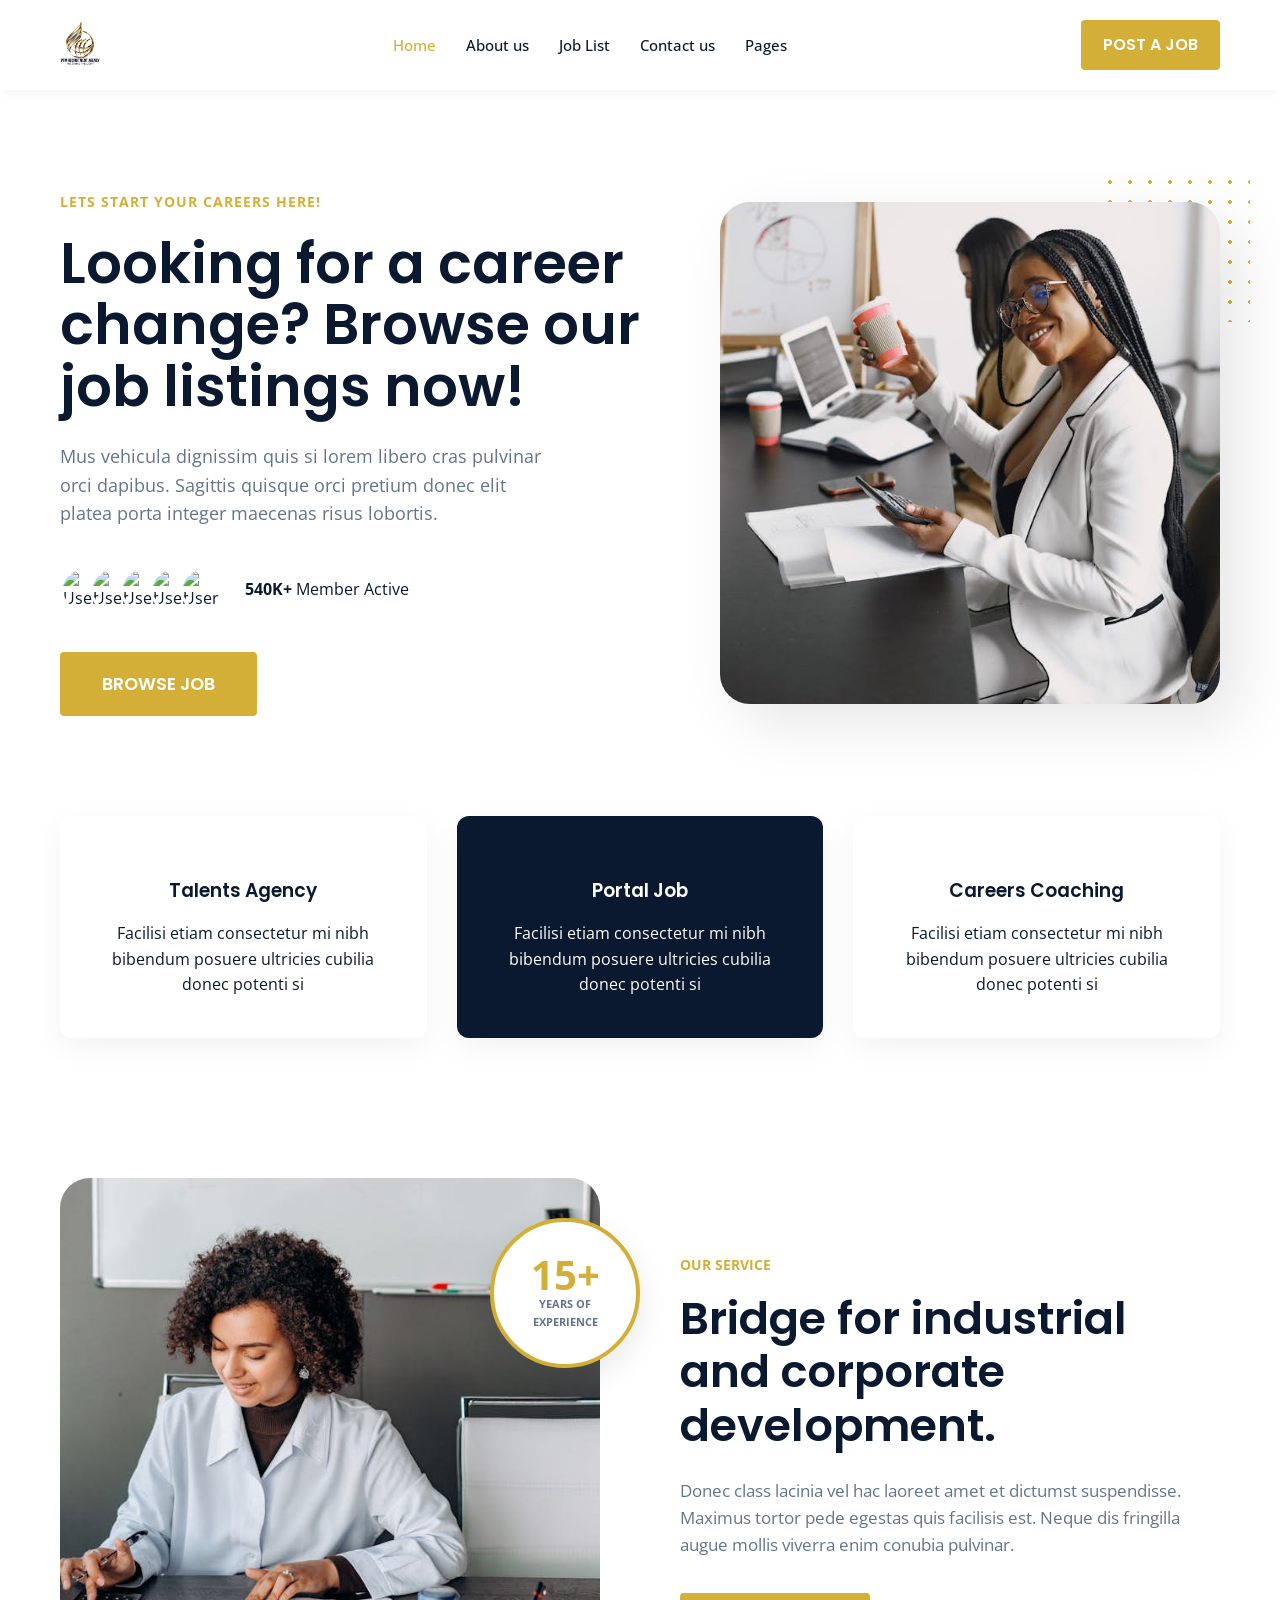
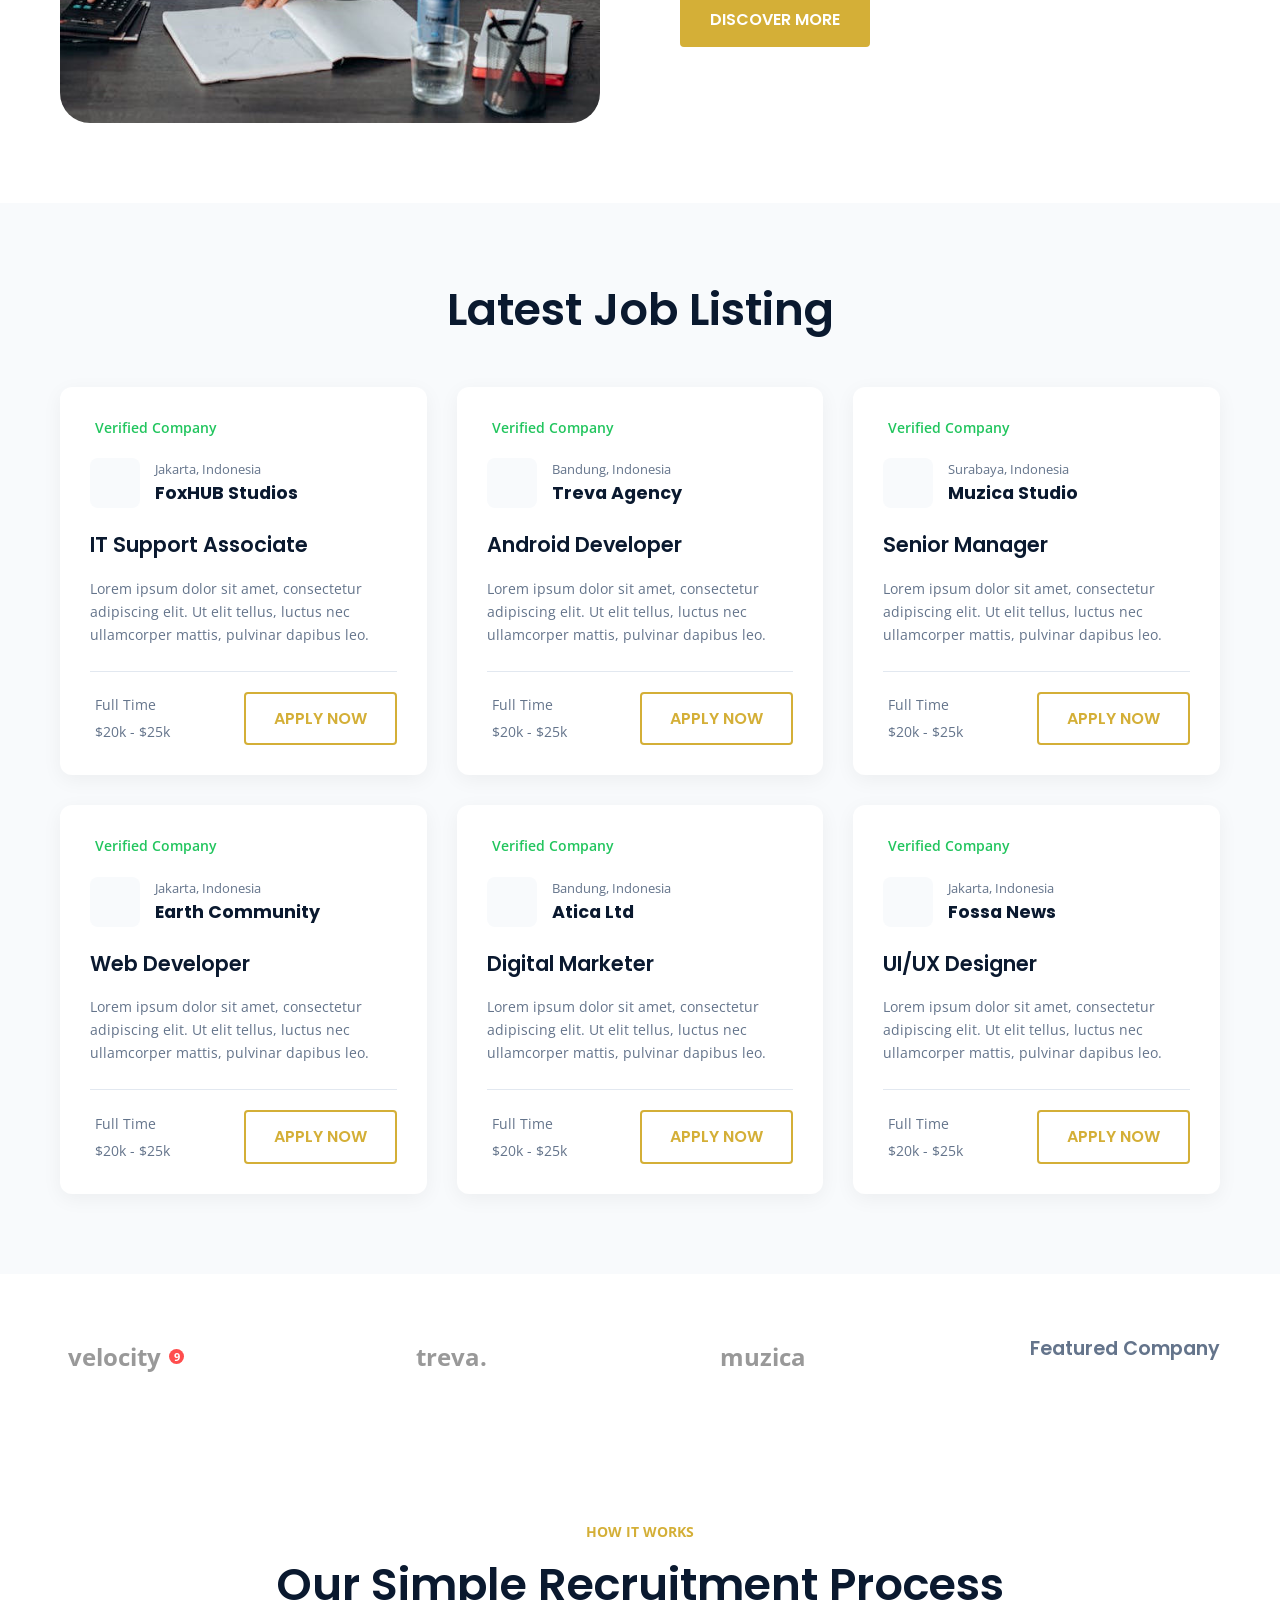
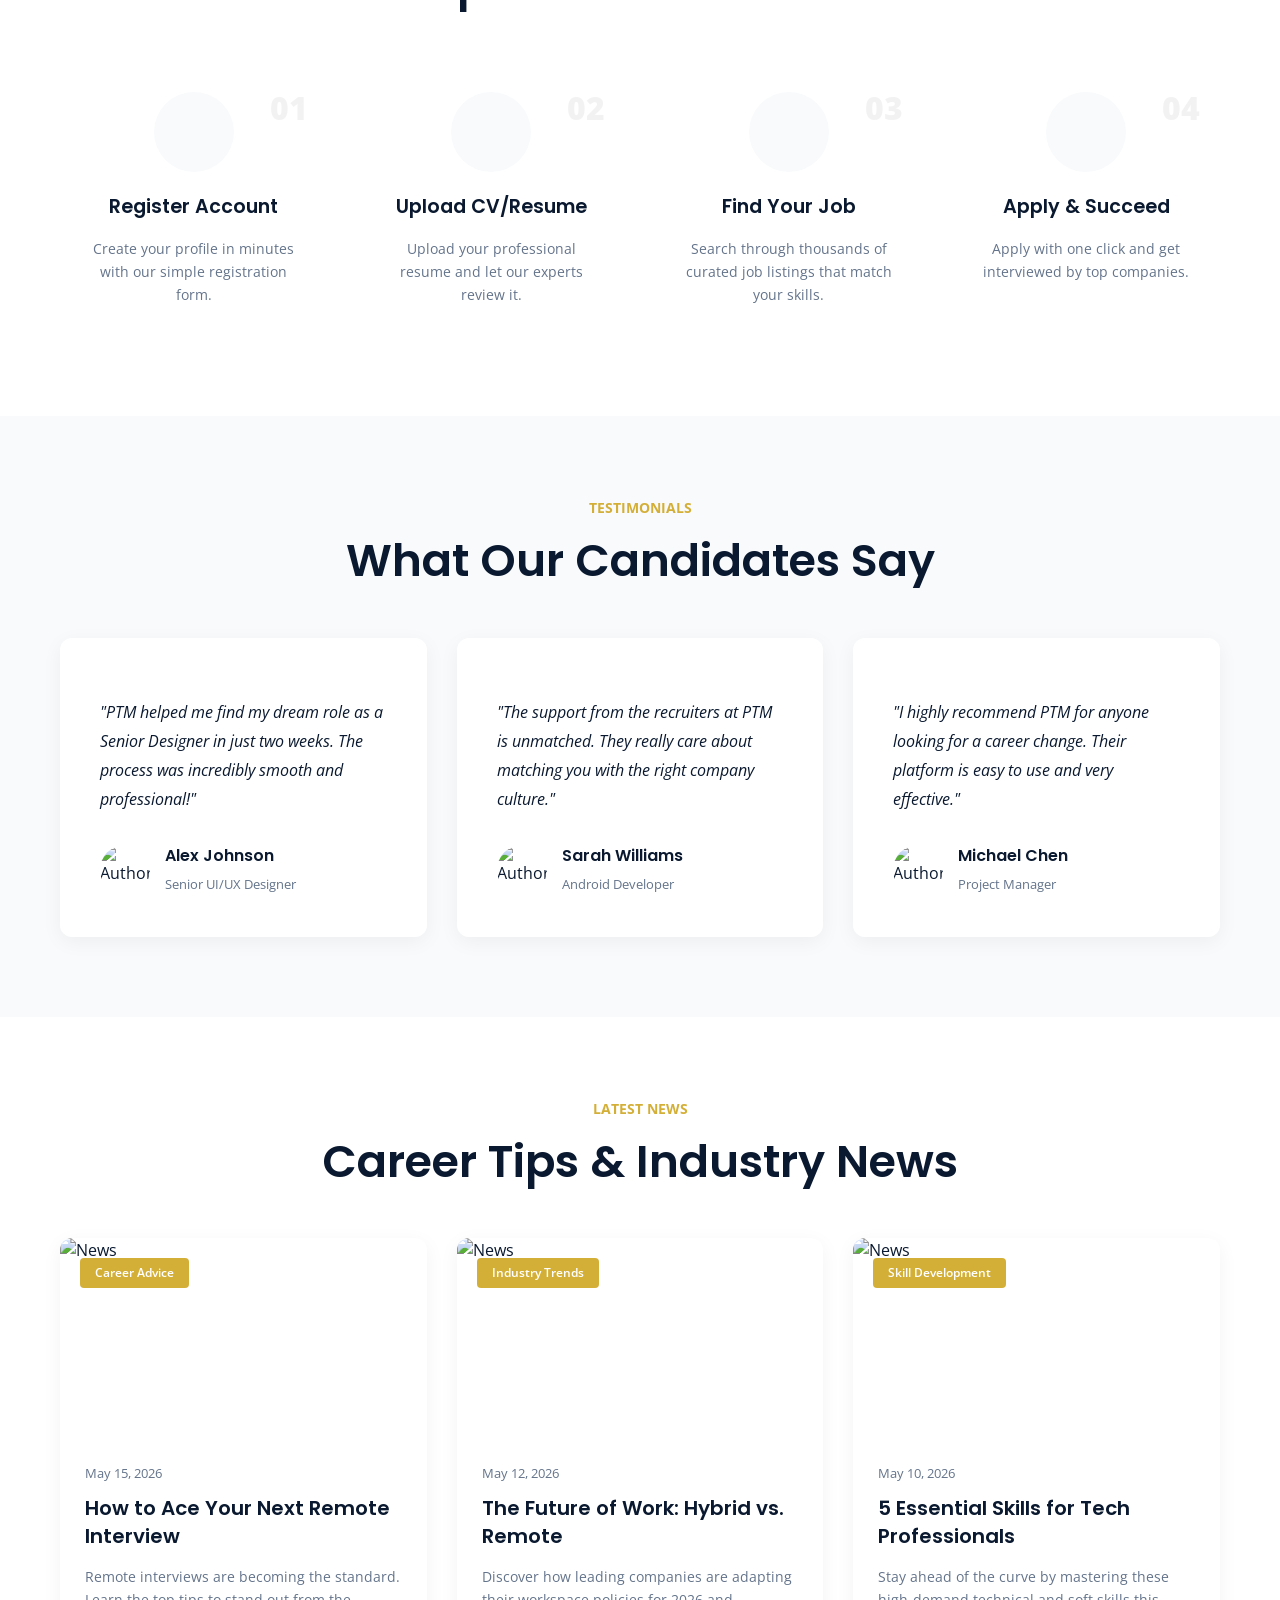
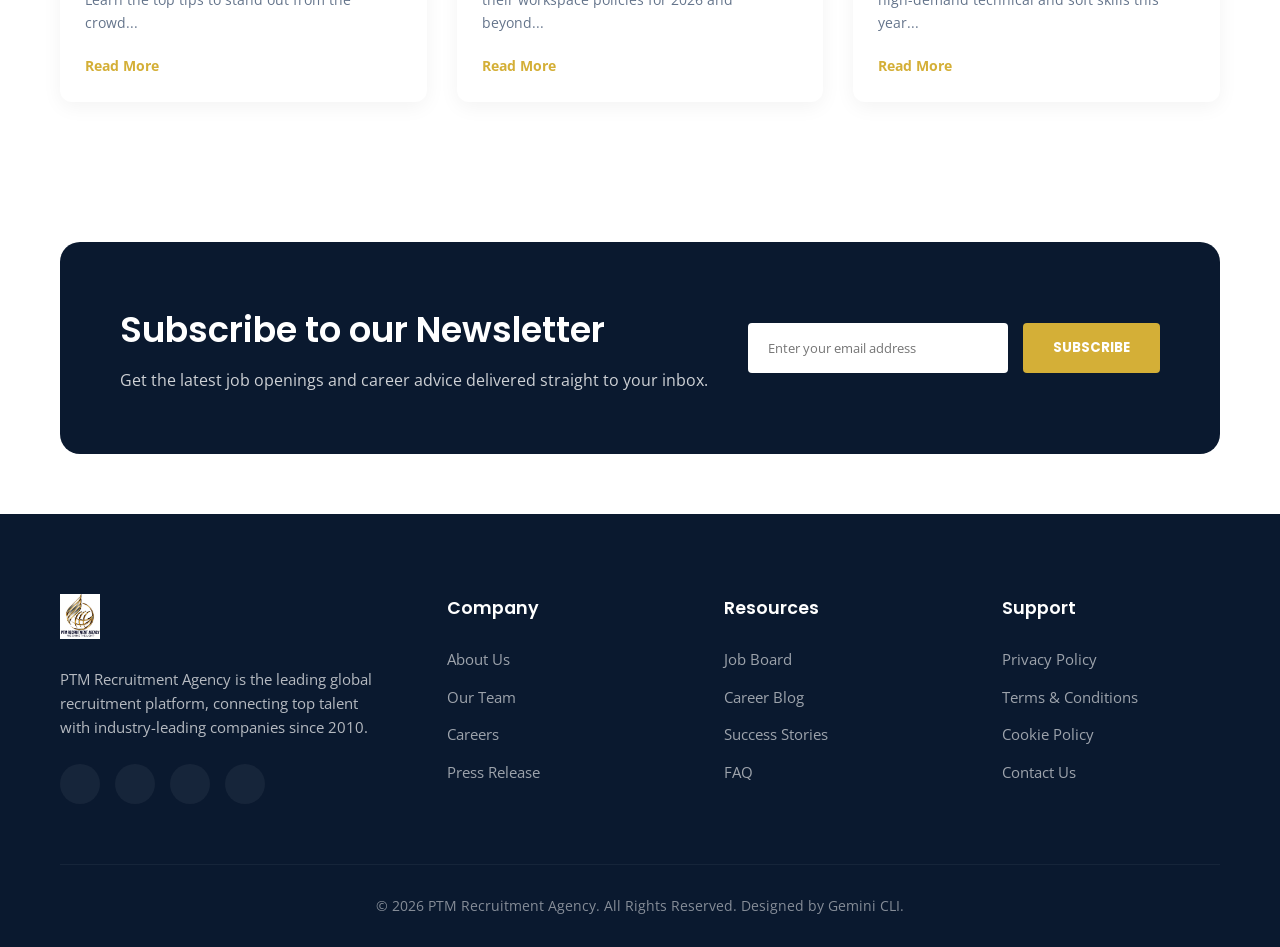
==== commit 57a00dae: "Image updates:" ====
--- a/index.html
+++ b/index.html
@@ -56,7 +56,7 @@
                 </div>
                 <div class="hero-image">
                     <div class="image-wrapper">
-                        <img src="images/hero.jpg" alt="Professional Man">
+                        <img src="images/b.jpg" alt="Professional Man">
                         <div class="dots-pattern"></div>
                     </div>
                 </div>
@@ -95,7 +95,7 @@
             <div class="container service-grid">
                 <div class="service-image">
                     <div class="image-wrapper">
-                        <img src="images/professtional.jpg" alt="Professional Woman">
+                        <img src="images/a.jpg" alt="Professional Woman">
                         <div class="experience-badge">
                             <span class="exp-number">15+</span>
                             <span class="exp-text">YEARS OF<br>EXPERIENCE</span>
